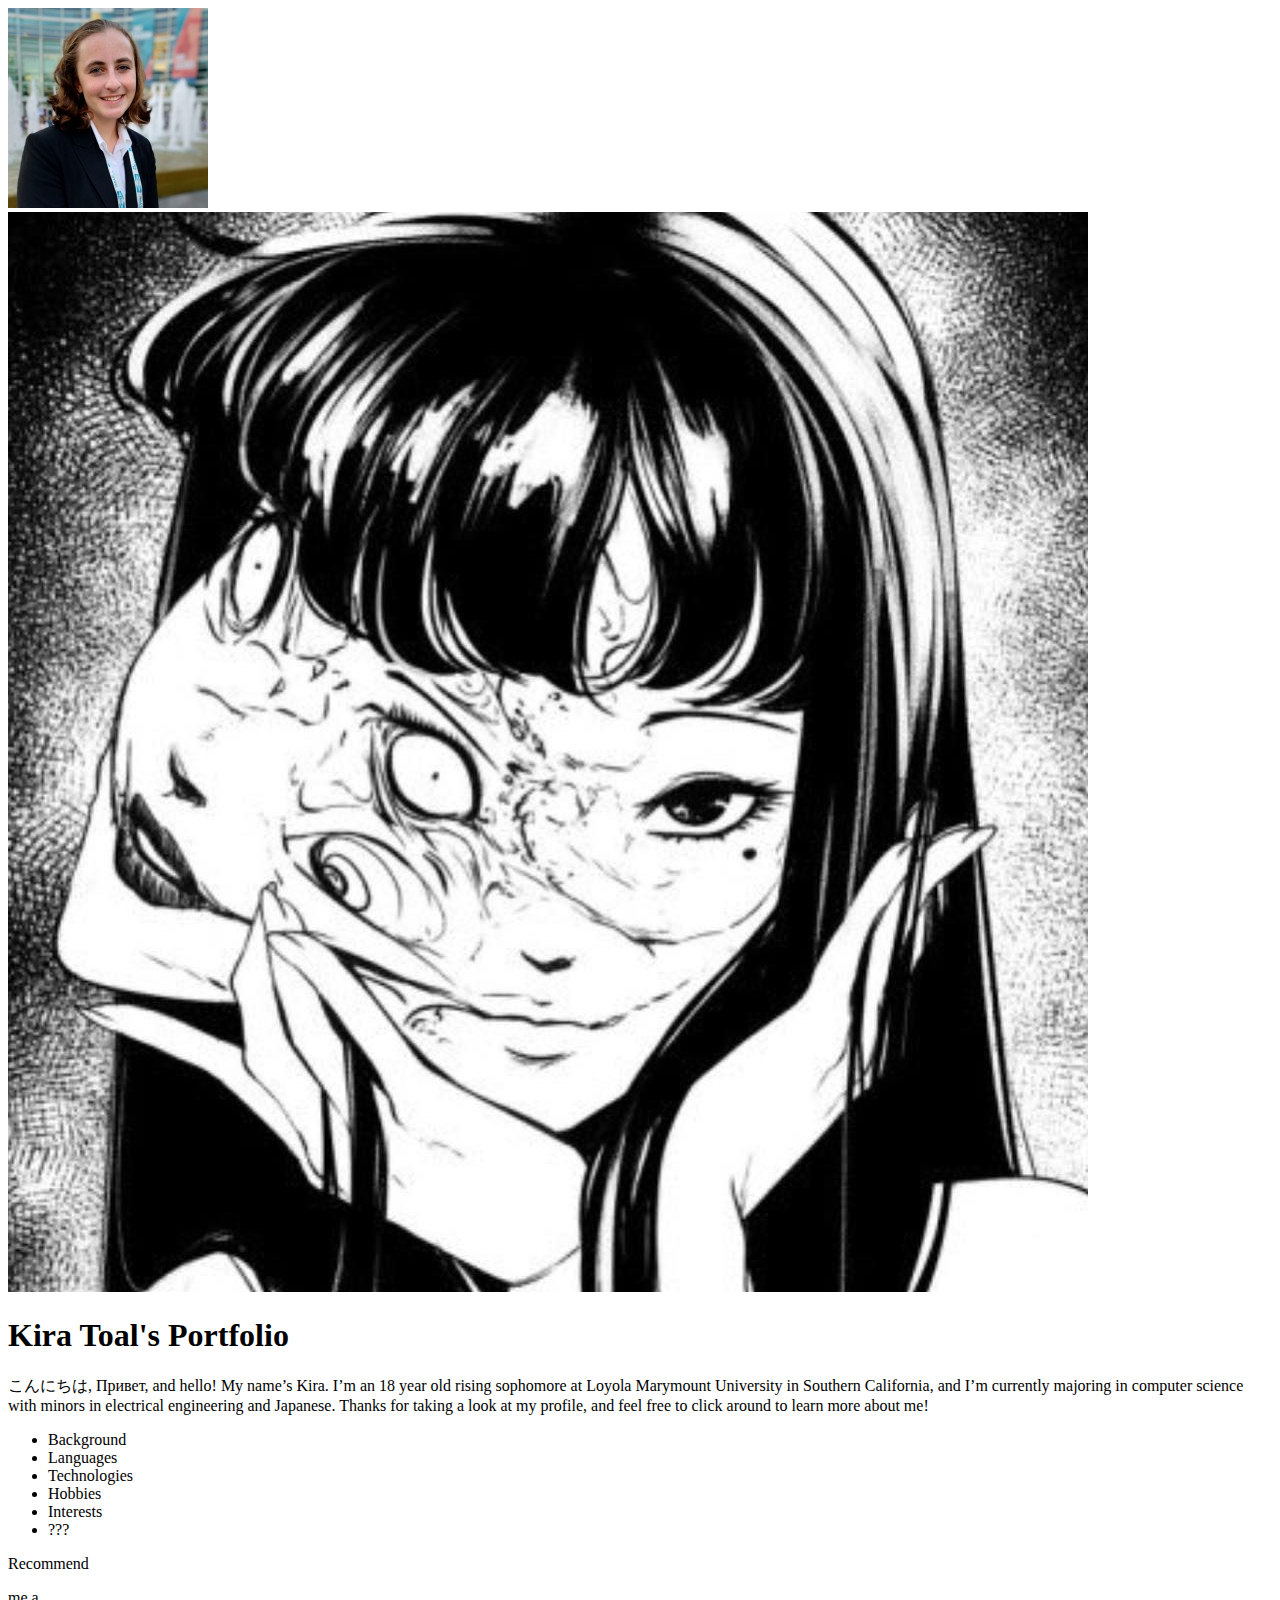
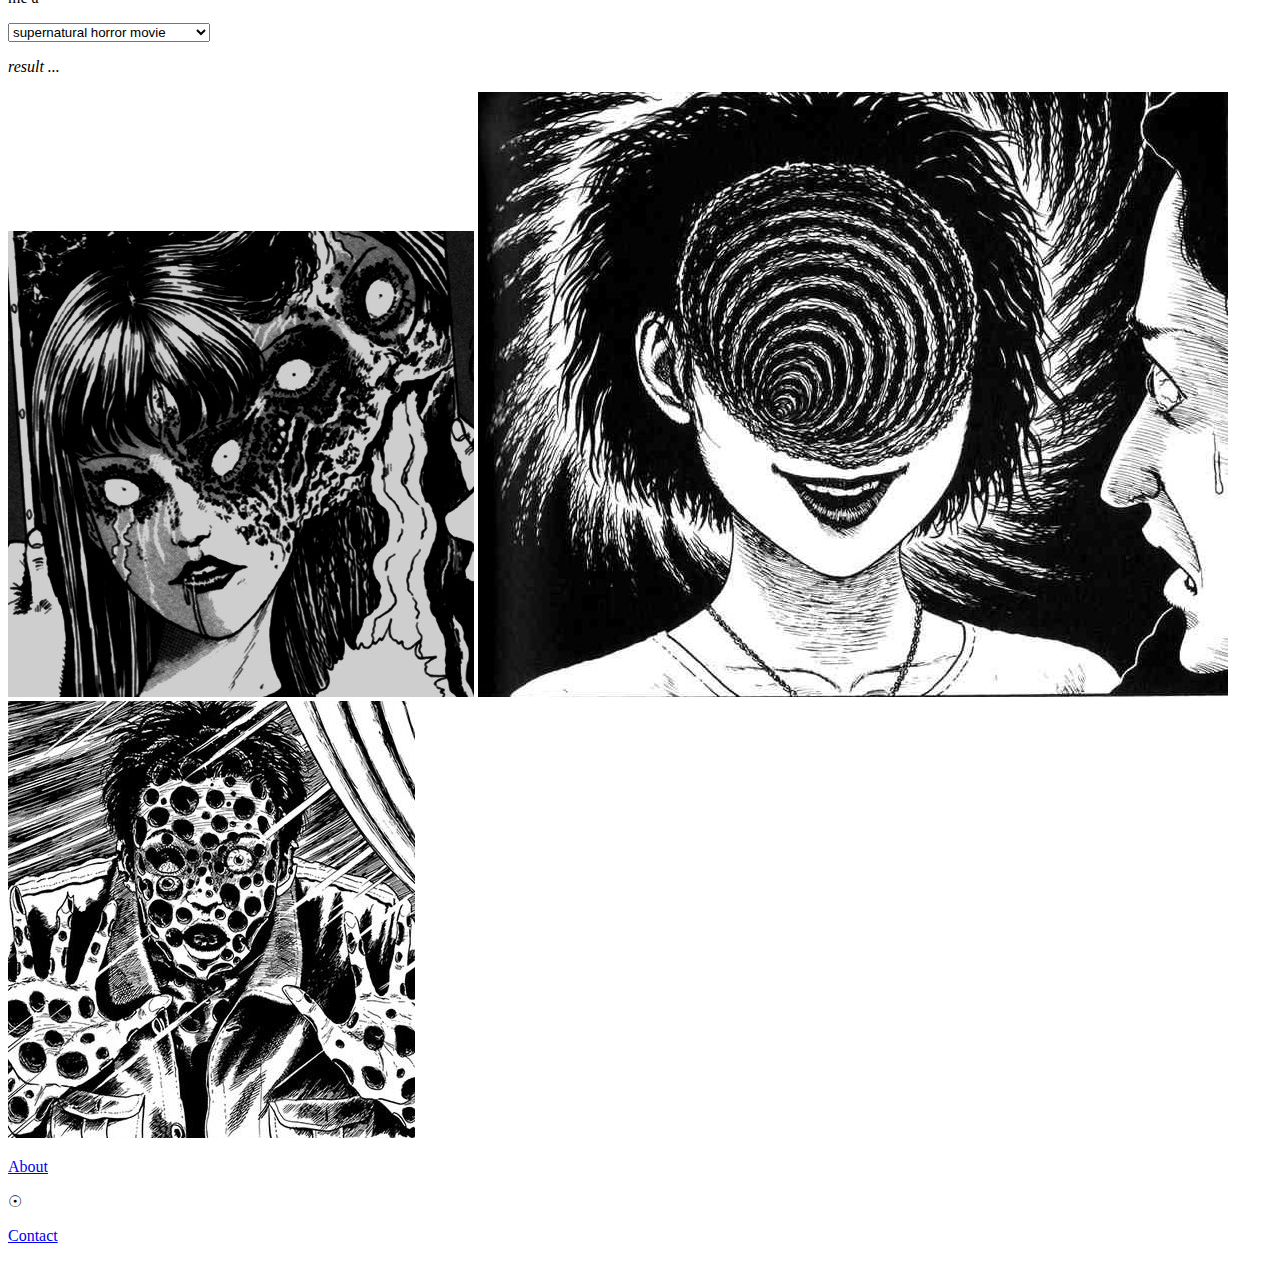
==== portfolio/src/main/webapp/index.html @ e0a42b93 "Fix merge conflict" ====
<!DOCTYPE html>
<html>
  <head>
    <meta charset="UTF-8">
    <title>Kira's Portfolio</title>
    <link rel="stylesheet" href="../styles/home.css">
    <link href="https://fonts.googleapis.com/css2?family=Raleway&display=swap" rel="stylesheet">
  </head>
  <body>
    <div id="content">
      <div id="images-parent">
        <img id="me-pic" src="images/Me.jpeg" />
        <img id="tomie-pic" src="images/Tomie.jpg" />
      </div>
      <div class="cursor"></div>
      <h1 id="main-heading">Kira Toal's Portfolio</h1>
      <p class="main-text" 
        data-reversed="!em tuoba erom nrael ot dnuora kcilc ot eerf leef dna ,eliforp 
        ym ta kool a gnikat rof sknahT .esenapaJ dna gnireenigne lacirtcele ni sronim 
        htiw ecneics retupmoc ni gnirojam yltnerruc m’I dna ,ainrofilaC nrehtuoS ni 
        ytisrevinU tnuomyraM aloyoL ta eromohpos gnisir dlo raey 81 na m’I .ariK s’eman 
        yM !olleh dna ,тевирП ,はちにんこ">
          こんにちは, Привет, and hello! My name’s Kira. I’m an 18 year old rising sophomore at 
          Loyola Marymount University in Southern California, and I’m currently 
          majoring in computer science with minors in electrical engineering and Japanese. 
          Thanks for taking a look at my profile, and feel free to click around to learn 
          more about me!
      </p>
      <nav id="sections-parent">
          <ul class="sections">
              <li data-message="Video games have been an important part of my 
              life since I was very young, so I started teaching myself how to code 
              when I was 14 so that I could create my own games. I began working in 
              GameMaker (GML), then transitioned to Unity (C# and Javascript), and 
              eventually started taking formal classes through Northwestern and USC
              when I realised how much I enjoyed it!">
                  Background
              </li>
              <li data-message="Python, C#, Javascript, HTML, CSS, Java, C, and
              Assembly.">
                  Languages
              </li>
               <li data-message="Unity, Visual Studio, Git, Google App Engine, Adobe 
              Photoshop, Adobe After Effects, and Firebase. ">
                  Technologies
              </li>
              <li data-message="In my spare time, I enjoy writing, drawing, and programming 
              (often, these three culminate in the form of small video games.) I also really enjoy 
              music and can play the piano and the kalimba (which is a wooden African thumb piano). 
              Additionally, I like to be active, so I love playing water polo, softball, or simply
              going for a hike with my dogs.">
                Hobbies
              </li>
              <li data-message="I absolutely adore horror movies (some of my favorites include 
              Hereditary, It Follows, The Exorcist, The Shining, and Midsommar), horror video games, 
              horror manga and books … pretty much anything related to my favorite genre! I also enjoy 
              learning languages, and am currently studying Japanese in university and learning some 
              Russian and ASL from my mother in my spare time.">
                Interests
              </li>
              <li id="secret-text">???</li> 
          </ul>
      </nav>
    </div>
    <div id="extra-content">
			<section id="movie-recommendation">
				<p id="recommend" onclick="recommendMovie()"> Recommend</p>
				<p id="filler-text"> me a </p>
				<select id="subgenres">
					<option value="spn" id="supernatural" onclick="recommendMovie()">supernatural horror movie</option>
					<option value="non-spn" id="non-supernatural" onclick="recommendMovie()">non-supernatural horror movie</option>
				</select>
				<div id="result-parent">
					<p id="result"> <i>result ...</i> </p>
				</div> 
			</section>
			<div id="creepy-images">
			<a href="https://www.viz.com/junji-ito" target="_blank"><img class="ito-images" src="images/Ito1.jpg" /></a>
			<a href="https://store.steampowered.com/app/913740/WORLD_OF_HORROR/" target="_blank"><img class="ito-images" src="images/Ito2.jpg"/></a>
			<a href="http://www.craigdavidson.net/nickcutter/index.html" target="_blank"><img class="ito-images" src="images/Ito3.jpg"/></a>
			</div>
    </div>
    <footer class="footer">
      <a href="index.html"><p>About</p></a>
      <p>&#x2609;</p>
      <a href="templates/comments.html"><p>Contact</p></a>
    </footer>
    <script src="../scripts/home.js"></script>
  </body>
</html>
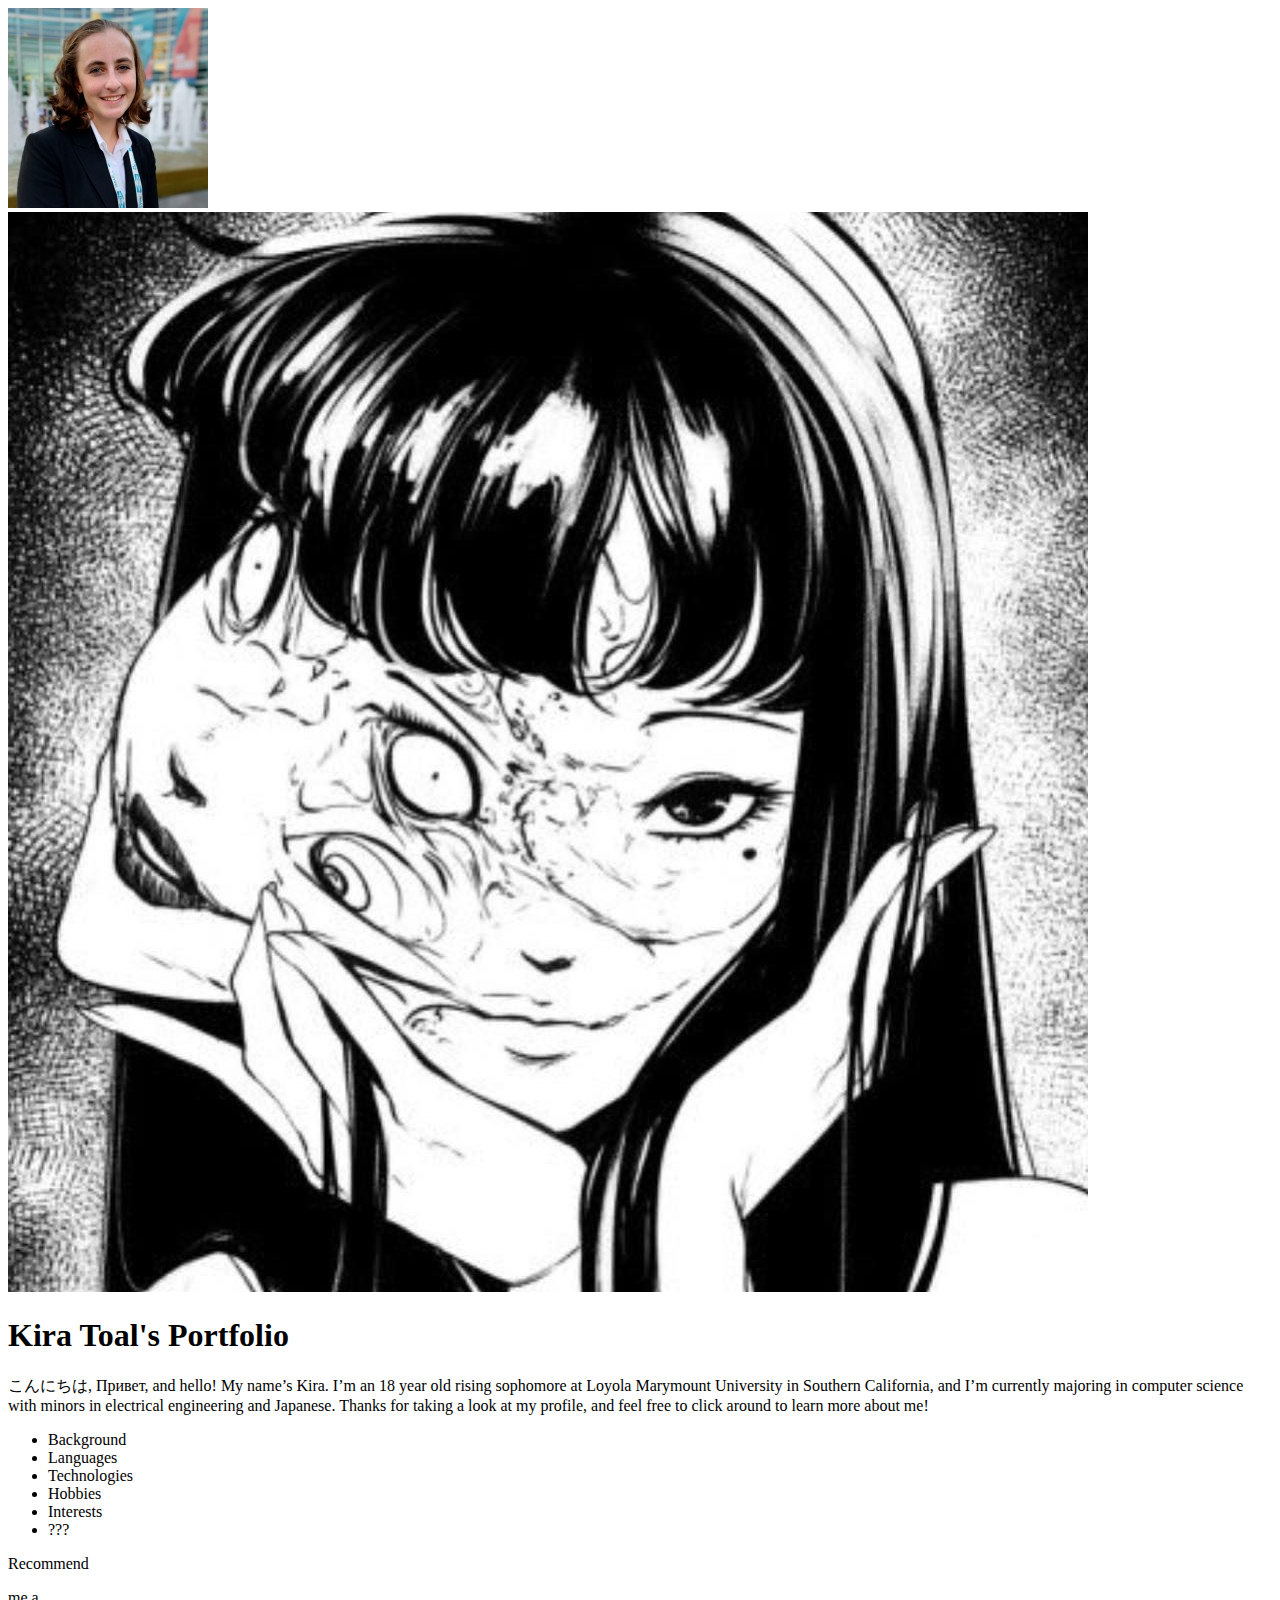
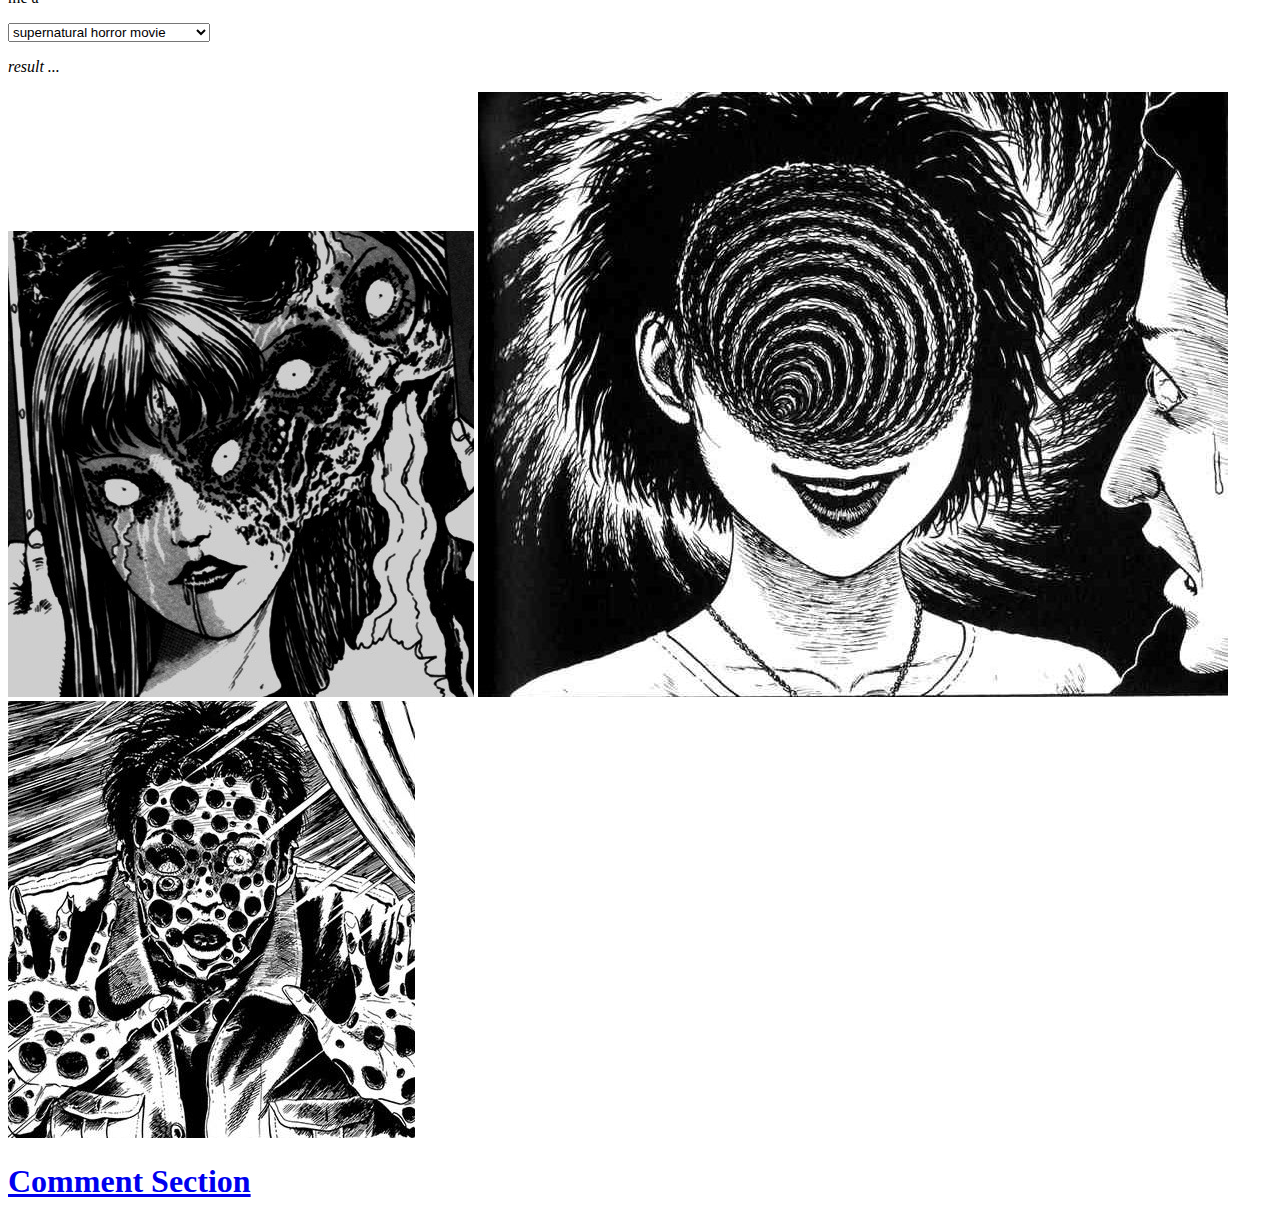
==== commit b26cbb19: "Merge pull request #12 from kirakira0/comment-page" ====
--- a/portfolio/src/main/webapp/index.html
+++ b/portfolio/src/main/webapp/index.html
@@ -4,7 +4,6 @@
     <meta charset="UTF-8">
     <title>Kira's Portfolio</title>
     <link rel="stylesheet" href="../styles/home.css">
-    <link href="https://fonts.googleapis.com/css2?family=Raleway&display=swap" rel="stylesheet">
   </head>
   <body>
     <div id="content">
@@ -80,11 +79,7 @@
 			<a href="http://www.craigdavidson.net/nickcutter/index.html" target="_blank"><img class="ito-images" src="images/Ito3.jpg"/></a>
 			</div>
     </div>
-    <footer class="footer">
-      <a href="index.html"><p>About</p></a>
-      <p>&#x2609;</p>
-      <a href="templates/comments.html"><p>Contact</p></a>
-    </footer>
+    <a href="templates/comments.html" target="_blank"><h1>Comment Section</h1></a>
     <script src="../scripts/home.js"></script>
   </body>
 </html>
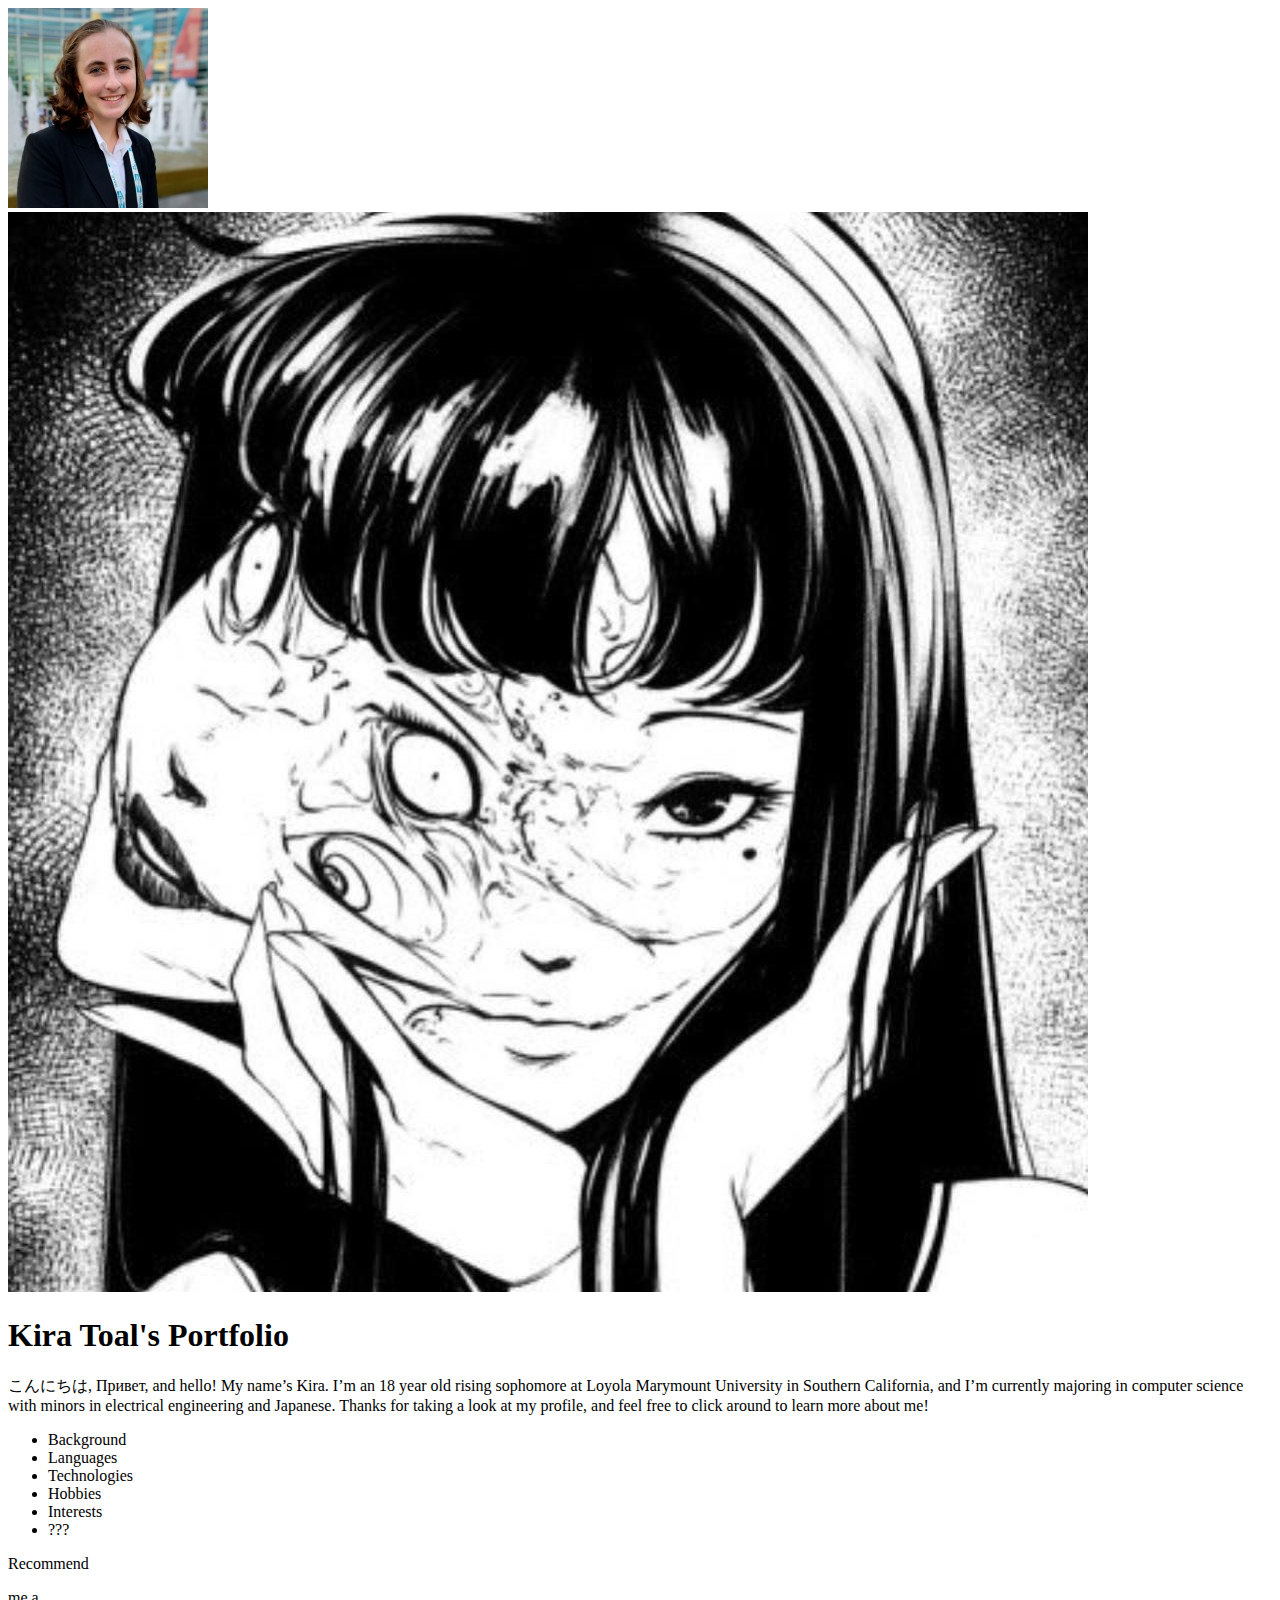
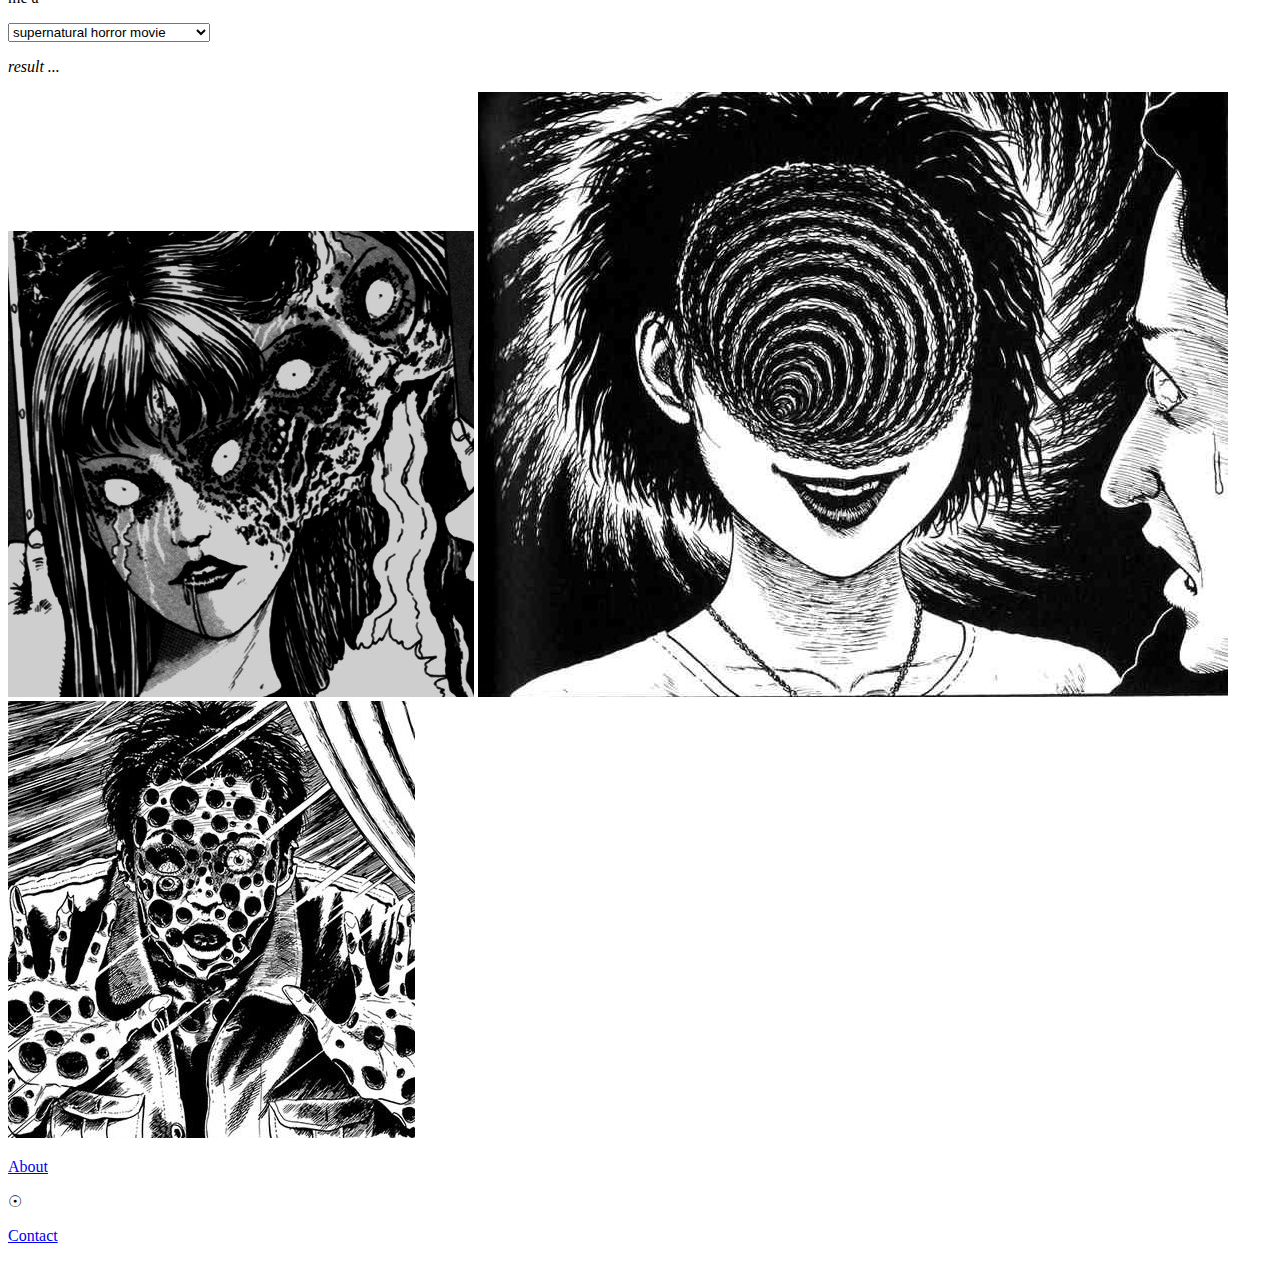
==== commit 4bfd675a: "Fixes indentation in index.html" ====
--- a/portfolio/src/main/webapp/index.html
+++ b/portfolio/src/main/webapp/index.html
@@ -4,6 +4,7 @@
     <meta charset="UTF-8">
     <title>Kira's Portfolio</title>
     <link rel="stylesheet" href="../styles/home.css">
+    <link href="https://fonts.googleapis.com/css2?family=Raleway&display=swap" rel="stylesheet">
   </head>
   <body>
     <div id="content">
@@ -26,39 +27,38 @@
           more about me!
       </p>
       <nav id="sections-parent">
-          <ul class="sections">
-              <li data-message="Video games have been an important part of my 
-              life since I was very young, so I started teaching myself how to code 
-              when I was 14 so that I could create my own games. I began working in 
-              GameMaker (GML), then transitioned to Unity (C# and Javascript), and 
-              eventually started taking formal classes through Northwestern and USC
-              when I realised how much I enjoyed it!">
-                  Background
-              </li>
-              <li data-message="Python, C#, Javascript, HTML, CSS, Java, C, and
-              Assembly.">
-                  Languages
-              </li>
-               <li data-message="Unity, Visual Studio, Git, Google App Engine, Adobe 
-              Photoshop, Adobe After Effects, and Firebase. ">
-                  Technologies
-              </li>
-              <li data-message="In my spare time, I enjoy writing, drawing, and programming 
-              (often, these three culminate in the form of small video games.) I also really enjoy 
-              music and can play the piano and the kalimba (which is a wooden African thumb piano). 
-              Additionally, I like to be active, so I love playing water polo, softball, or simply
-              going for a hike with my dogs.">
-                Hobbies
-              </li>
-              <li data-message="I absolutely adore horror movies (some of my favorites include 
-              Hereditary, It Follows, The Exorcist, The Shining, and Midsommar), horror video games, 
-              horror manga and books … pretty much anything related to my favorite genre! I also enjoy 
-              learning languages, and am currently studying Japanese in university and learning some 
-              Russian and ASL from my mother in my spare time.">
-                Interests
-              </li>
-              <li id="secret-text">???</li> 
-          </ul>
+        <ul class="sections">
+          <li data-message="Video games have been an important part of my 
+          life since I was very young, so I started teaching myself how to code 
+          when I was 14 so that I could create my own games. I began working in 
+          GameMaker (GML), then transitioned to Unity (C# and Javascript), and 
+          eventually started taking formal classes through Northwestern and USC
+          when I realised how much I enjoyed it!">
+            Background
+          </li>
+          <li data-message="Python, C#, Javascript, HTML, CSS, Java, C, and Assembly.">
+            Languages
+          </li>
+          <li data-message="Unity, Visual Studio, Git, Google App Engine, Adobe 
+          Photoshop, Adobe After Effects, and Firebase. ">
+            Technologies
+          </li>
+          <li data-message="In my spare time, I enjoy writing, drawing, and programming 
+          (often, these three culminate in the form of small video games.) I also really enjoy 
+          music and can play the piano and the kalimba (which is a wooden African thumb piano). 
+          Additionally, I like to be active, so I love playing water polo, softball, or simply
+          going for a hike with my dogs.">
+            Hobbies
+          </li>
+          <li data-message="I absolutely adore horror movies (some of my favorites include 
+          Hereditary, It Follows, The Exorcist, The Shining, and Midsommar), horror video games, 
+          horror manga and books … pretty much anything related to my favorite genre! I also enjoy 
+          learning languages, and am currently studying Japanese in university and learning some 
+          Russian and ASL from my mother in my spare time.">
+            Interests
+          </li>
+          <li id="secret-text">???</li> 
+        </ul>
       </nav>
     </div>
     <div id="extra-content">
@@ -79,7 +79,11 @@
 			<a href="http://www.craigdavidson.net/nickcutter/index.html" target="_blank"><img class="ito-images" src="images/Ito3.jpg"/></a>
 			</div>
     </div>
-    <a href="templates/comments.html" target="_blank"><h1>Comment Section</h1></a>
+    <footer class="footer">
+      <a href="index.html"><p>About</p></a>
+      <p>&#x2609;</p>
+      <a href="templates/comments.html"><p>Contact</p></a>
+    </footer>
     <script src="../scripts/home.js"></script>
   </body>
 </html>
